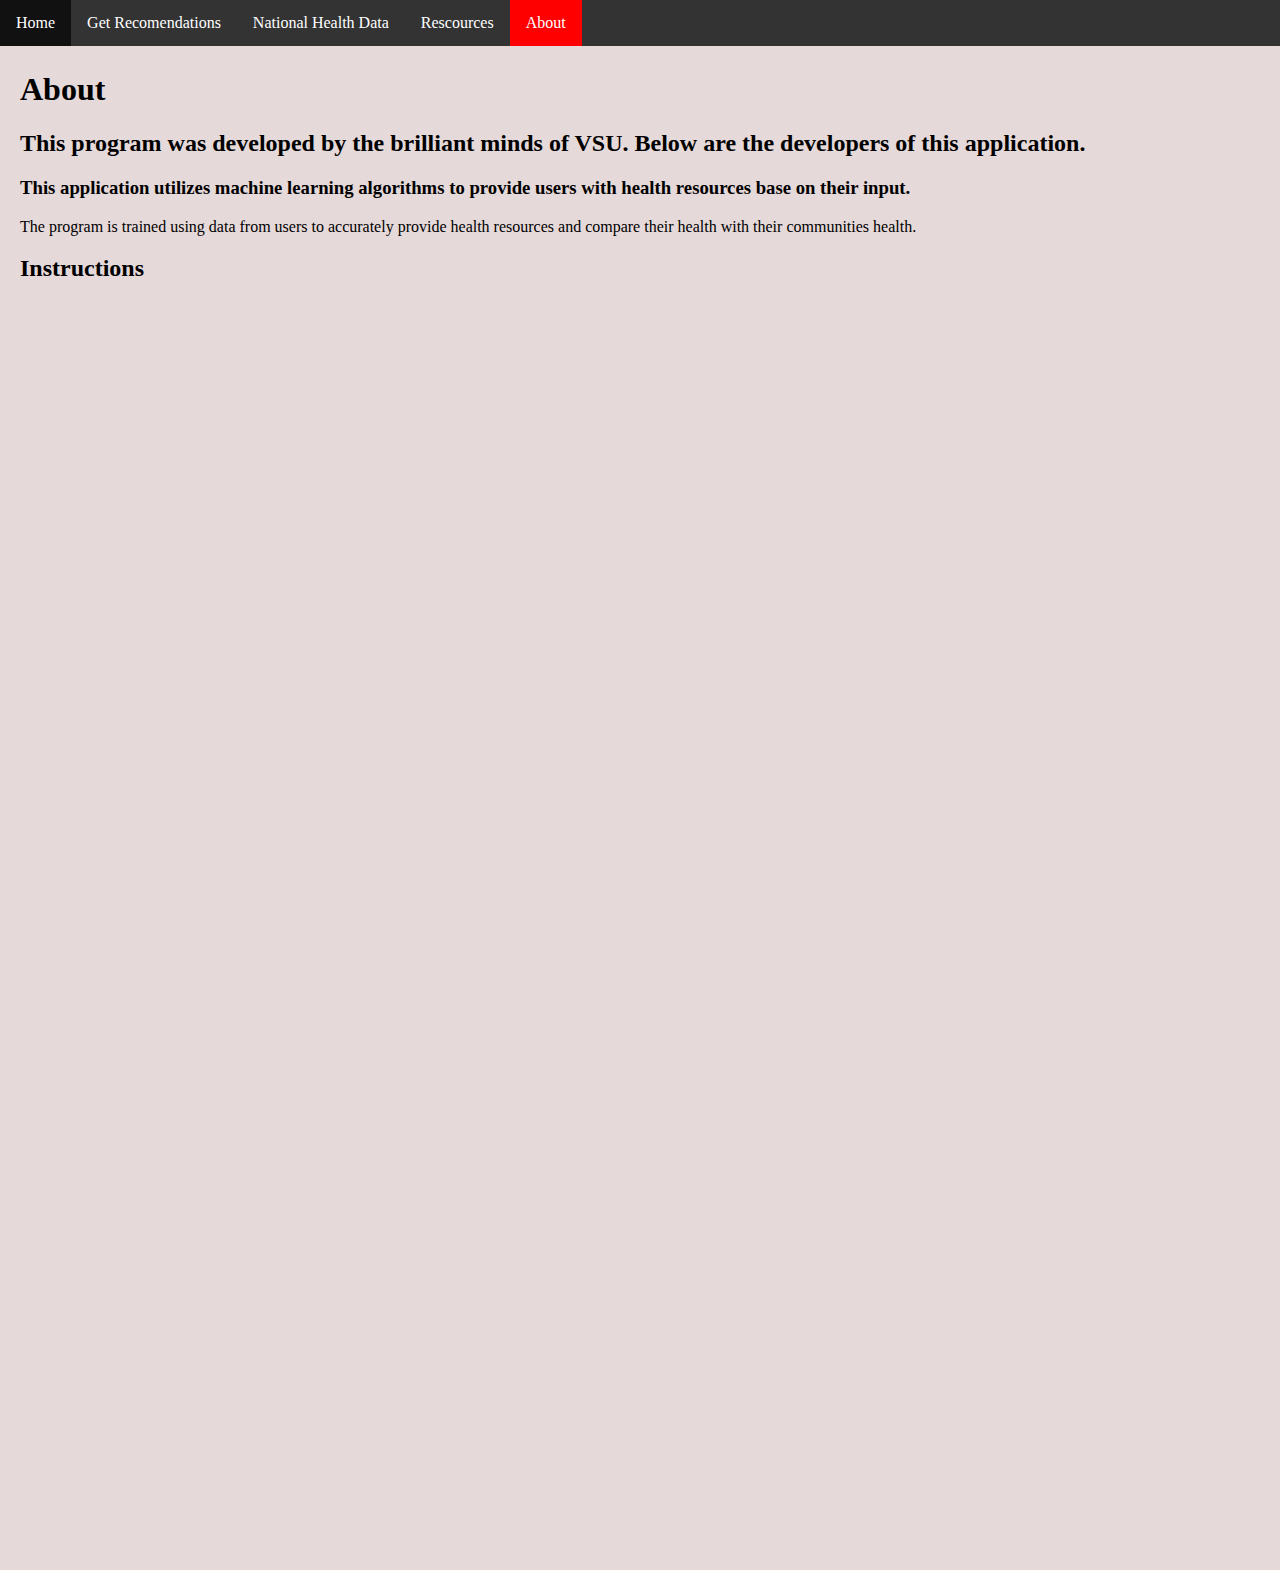
==== html_pages/about.html @ 63d5c59a "u" ====
<!DOCTYPE html>
<html>

<head>
    <title>VSU Healthcare Tracker</title>
    <script src="../js/Manager.js"></script>
    <link rel="stylesheet" type="text/css" href="../css/about.css">
</head>
<bodybody style="background-color:rgb(230, 217, 217)">
    <ul>
        <li><a href="../index.html">Home</a></li>
        <li><a href="input.html">Get Recomendations</a></li>
        <li><a href="healthdata.html">National Health Data</a></li>
        <li><a href="resources.html">Rescources</a></li>
        <li><a class="active" href="about.html">About</a></li>
      </ul>

      <div style="padding:20px;margin-top:30px;background-color:rgb(230, 217, 217);height:1500px;">
        <h1>About</h1>
        <h2>This program was developed by the brilliant minds of VSU. Below are the developers
          of this application. </h2>



        <h3>This application utilizes machine learning algorithms to provide users with
           health resources base on their input.
           </h3>

          <p>The program is trained using data from users to accurately provide health resources
            and compare their health with their communities health.  </p>
      
            <h2>Instructions</h2>
        <p></p>
      </div>
</body>
</html>
---- css/about.css ----
body {margin:0;}
        
ul {
  list-style-type: none;
  margin: 0;
  padding: 0;
  overflow: hidden;
  background-color: #333;
  position: fixed;
  top: 0;
  width: 100%;
}

li {
  float: left;
}

li a {
  display: block;
  color: white;
  text-align: center;
  padding: 14px 16px;
  text-decoration: none;
}

li a:hover:not(.active) {
  background-color: #111;
}

.active {
  background-color: red;
}
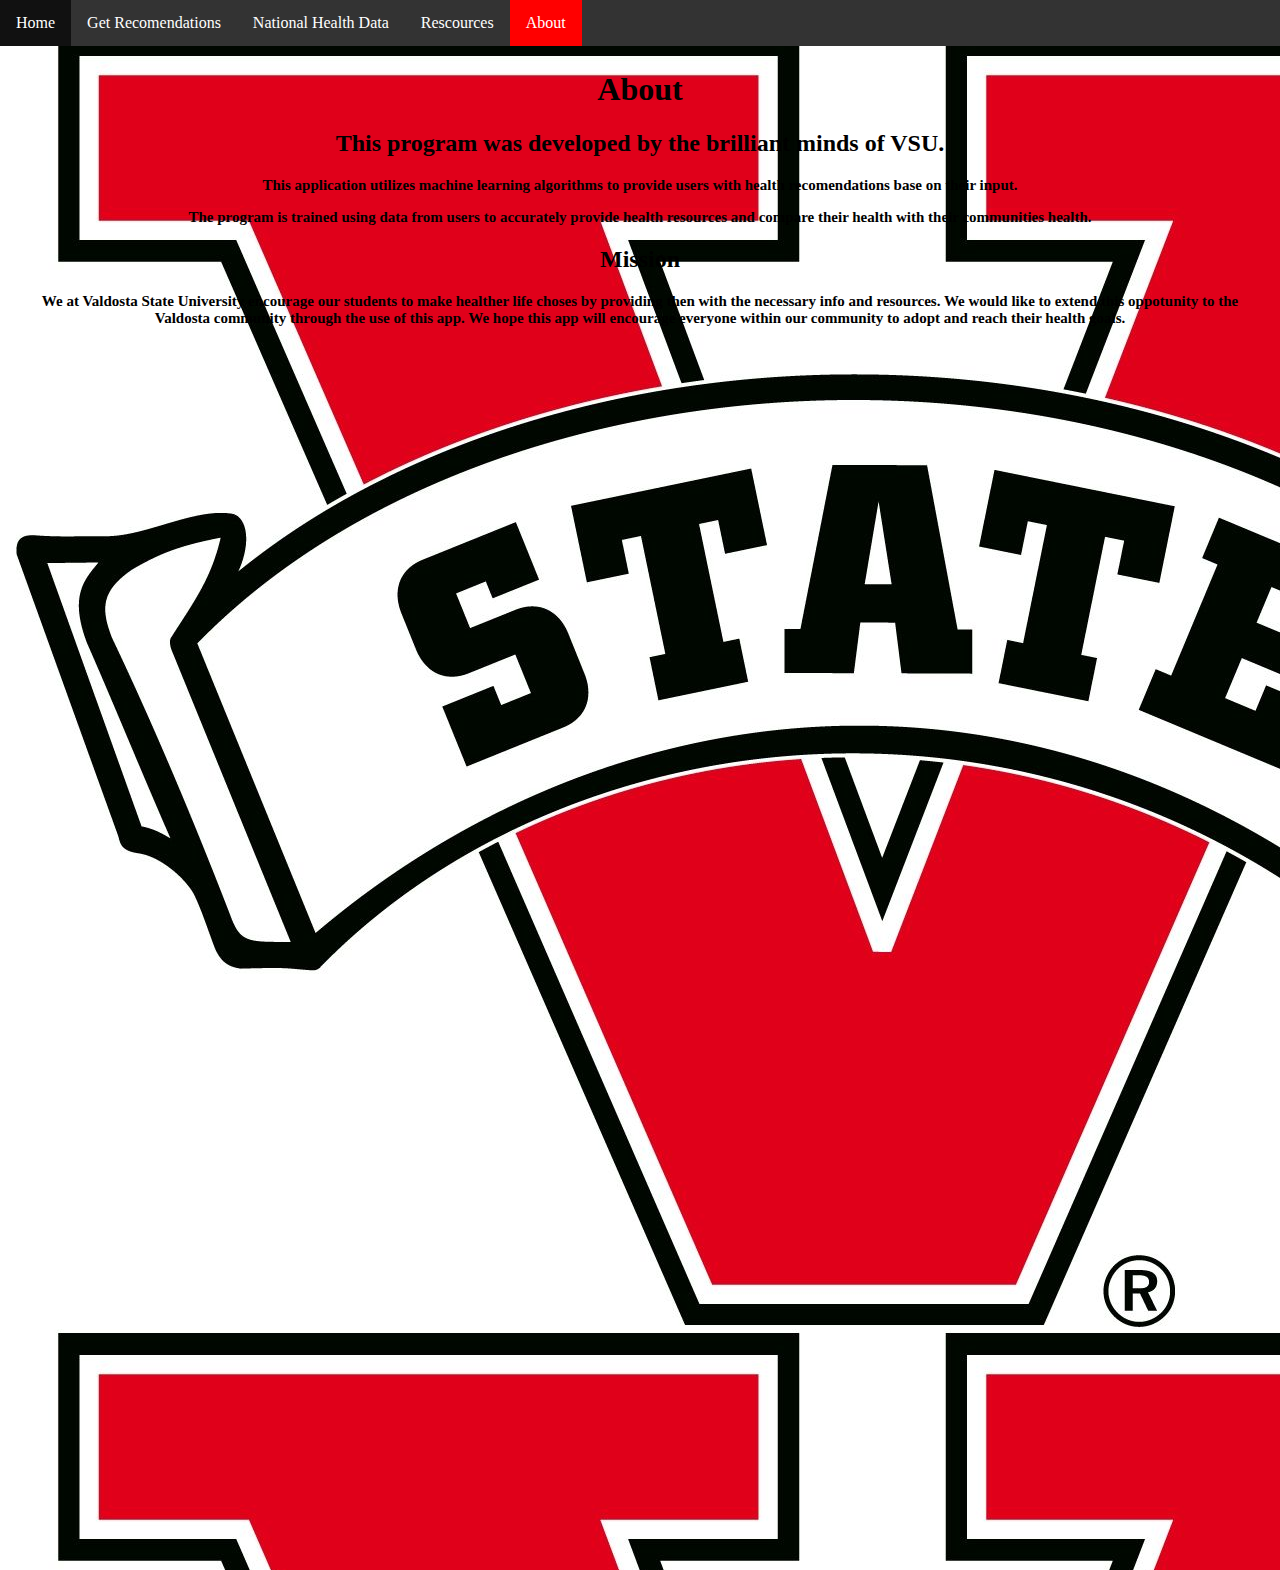
==== commit 67830a55: "hijjh" ====
--- a/html_pages/about.html
+++ b/html_pages/about.html
@@ -3,10 +3,11 @@
 
 <head>
     <title>VSU Healthcare Tracker</title>
-    <script src="../js/Manager.js"></script>
+    <script src="./js/Manager.js"></script>
     <link rel="stylesheet" type="text/css" href="../css/about.css">
 </head>
-<bodybody style="background-color:rgb(230, 217, 217)">
+
+<body >
     <ul>
         <li><a href="../index.html">Home</a></li>
         <li><a href="input.html">Get Recomendations</a></li>
@@ -17,19 +18,23 @@
 
       <div style="padding:20px;margin-top:30px;background-color:rgb(230, 217, 217);height:1500px;">
         <h1>About</h1>
-        <h2>This program was developed by the brilliant minds of VSU. Below are the developers
-          of this application. </h2>
-
-
-
-        <h3>This application utilizes machine learning algorithms to provide users with
-           health resources base on their input.
-           </h3>
-
+        <h2>This program was developed by the brilliant minds of VSU. </h2>
+          
+        <p>This application utilizes machine learning algorithms to provide users with
+           health recomendations base on their input.
+        </p>
+        
           <p>The program is trained using data from users to accurately provide health resources
             and compare their health with their communities health.  </p>
+
+          <h2>Mission</h2>
+
+          <p>We at Valdosta State University encourage our students to make healther life choses by providing 
+            then with the necessary info and resources. We would like to extend this oppotunity to the 
+          Valdosta community through the use of this app. We hope this app will encourage everyone within
+        our community to adopt and reach their health goals.    </p>
       
-            <h2>Instructions</h2>
+            <h2></h2>
         <p></p>
       </div>
 </body>
--- a/css/about.css
+++ b/css/about.css
@@ -1,4 +1,17 @@
-body {margin:0;}
+body {
+  margin:0;
+}
+
+div{
+  background-image: url('../assets/vsu_logo.jpg');
+  text-align: center;
+
+}
+
+p{
+  font-size: 15px;
+  font-weight: 600;
+}
         
 ul {
   list-style-type: none;
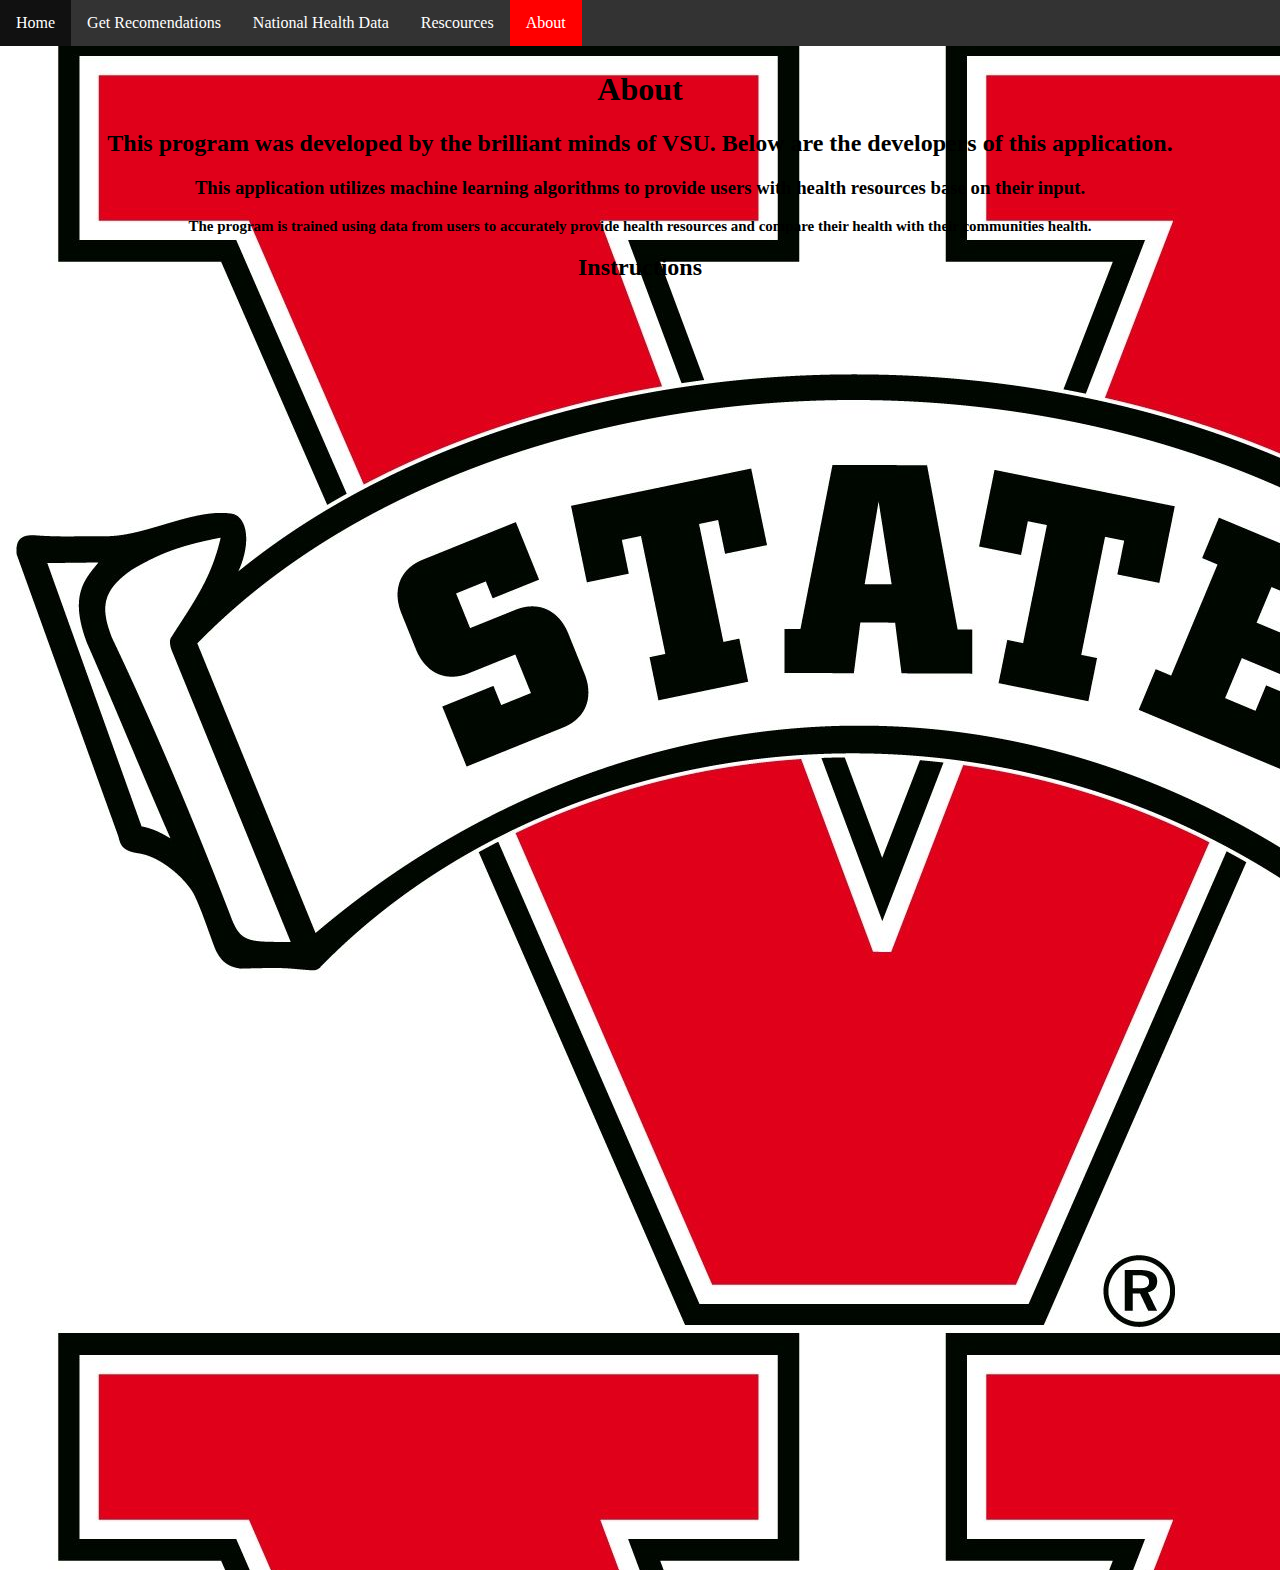
==== commit d3353f2f: "Merge branch 'test' of https://github.com/merritthancock/Azalea-Health-Hackathon into test" ====
--- a/html_pages/about.html
+++ b/html_pages/about.html
@@ -3,11 +3,10 @@
 
 <head>
     <title>VSU Healthcare Tracker</title>
-    <script src="./js/Manager.js"></script>
+    <script src="../js/Manager.js"></script>
     <link rel="stylesheet" type="text/css" href="../css/about.css">
 </head>
-
-<body >
+<bodybody style="background-color:rgb(230, 217, 217)">
     <ul>
         <li><a href="../index.html">Home</a></li>
         <li><a href="input.html">Get Recomendations</a></li>
@@ -18,23 +17,19 @@
 
       <div style="padding:20px;margin-top:30px;background-color:rgb(230, 217, 217);height:1500px;">
         <h1>About</h1>
-        <h2>This program was developed by the brilliant minds of VSU. </h2>
-          
-        <p>This application utilizes machine learning algorithms to provide users with
-           health recomendations base on their input.
-        </p>
-        
+        <h2>This program was developed by the brilliant minds of VSU. Below are the developers
+          of this application. </h2>
+
+
+
+        <h3>This application utilizes machine learning algorithms to provide users with
+           health resources base on their input.
+           </h3>
+
           <p>The program is trained using data from users to accurately provide health resources
             and compare their health with their communities health.  </p>
-
-          <h2>Mission</h2>
-
-          <p>We at Valdosta State University encourage our students to make healther life choses by providing 
-            then with the necessary info and resources. We would like to extend this oppotunity to the 
-          Valdosta community through the use of this app. We hope this app will encourage everyone within
-        our community to adopt and reach their health goals.    </p>
       
-            <h2></h2>
+            <h2>Instructions</h2>
         <p></p>
       </div>
 </body>
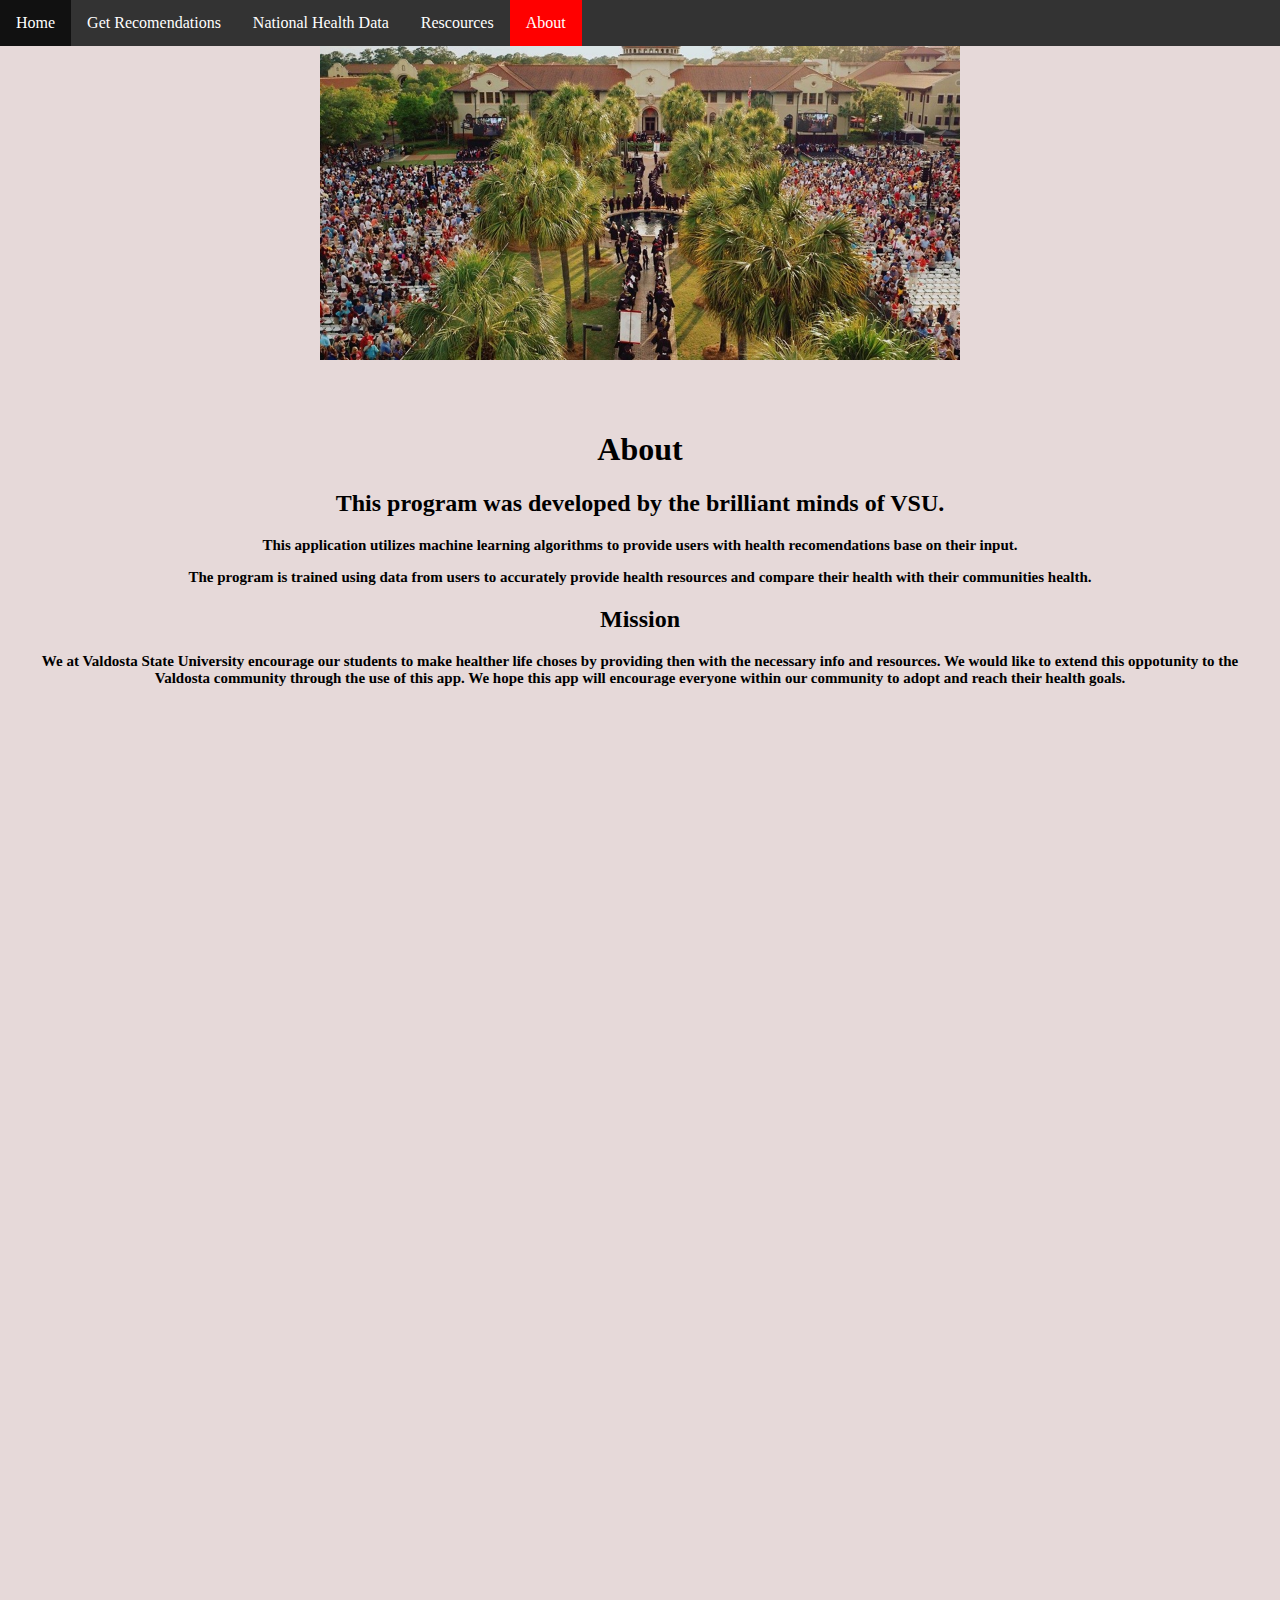
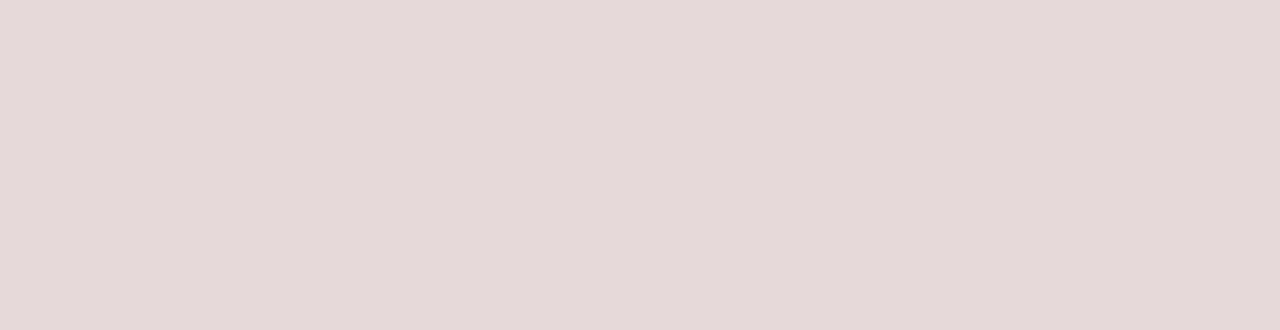
==== commit 6d99c9ce: "thea" ====
--- a/html_pages/about.html
+++ b/html_pages/about.html
@@ -6,7 +6,8 @@
     <script src="../js/Manager.js"></script>
     <link rel="stylesheet" type="text/css" href="../css/about.css">
 </head>
-<bodybody style="background-color:rgb(230, 217, 217)">
+
+<body style="background-color:rgb(230, 217, 217)">
     <ul>
         <li><a href="../index.html">Home</a></li>
         <li><a href="input.html">Get Recomendations</a></li>
@@ -15,21 +16,27 @@
         <li><a class="active" href="about.html">About</a></li>
       </ul>
 
+      <img src="../assets/vsu.jpg" >
+
       <div style="padding:20px;margin-top:30px;background-color:rgb(230, 217, 217);height:1500px;">
         <h1>About</h1>
-        <h2>This program was developed by the brilliant minds of VSU. Below are the developers
-          of this application. </h2>
-
-
-
-        <h3>This application utilizes machine learning algorithms to provide users with
-           health resources base on their input.
-           </h3>
-
+        <h2>This program was developed by the brilliant minds of VSU. </h2>
+          
+        <p>This application utilizes machine learning algorithms to provide users with
+           health recomendations base on their input.
+        </p>
+        
           <p>The program is trained using data from users to accurately provide health resources
             and compare their health with their communities health.  </p>
+
+          <h2>Mission</h2>
+
+          <p>We at Valdosta State University encourage our students to make healther life choses by providing 
+            then with the necessary info and resources. We would like to extend this oppotunity to the 
+          Valdosta community through the use of this app. We hope this app will encourage everyone within
+        our community to adopt and reach their health goals.    </p>
       
-            <h2>Instructions</h2>
+            <h2></h2>
         <p></p>
       </div>
 </body>
--- a/css/about.css
+++ b/css/about.css
@@ -2,9 +2,18 @@
   margin:0;
 }
 
+img{
+  display: block;
+  margin-left: auto;
+  margin-right: auto;
+  width: 50%;
+}
+
 div{
-  background-image: url('../assets/vsu_logo.jpg');
+  
   text-align: center;
+  background-repeat: no-repeat;
+  background-position: center;
 
 }
 
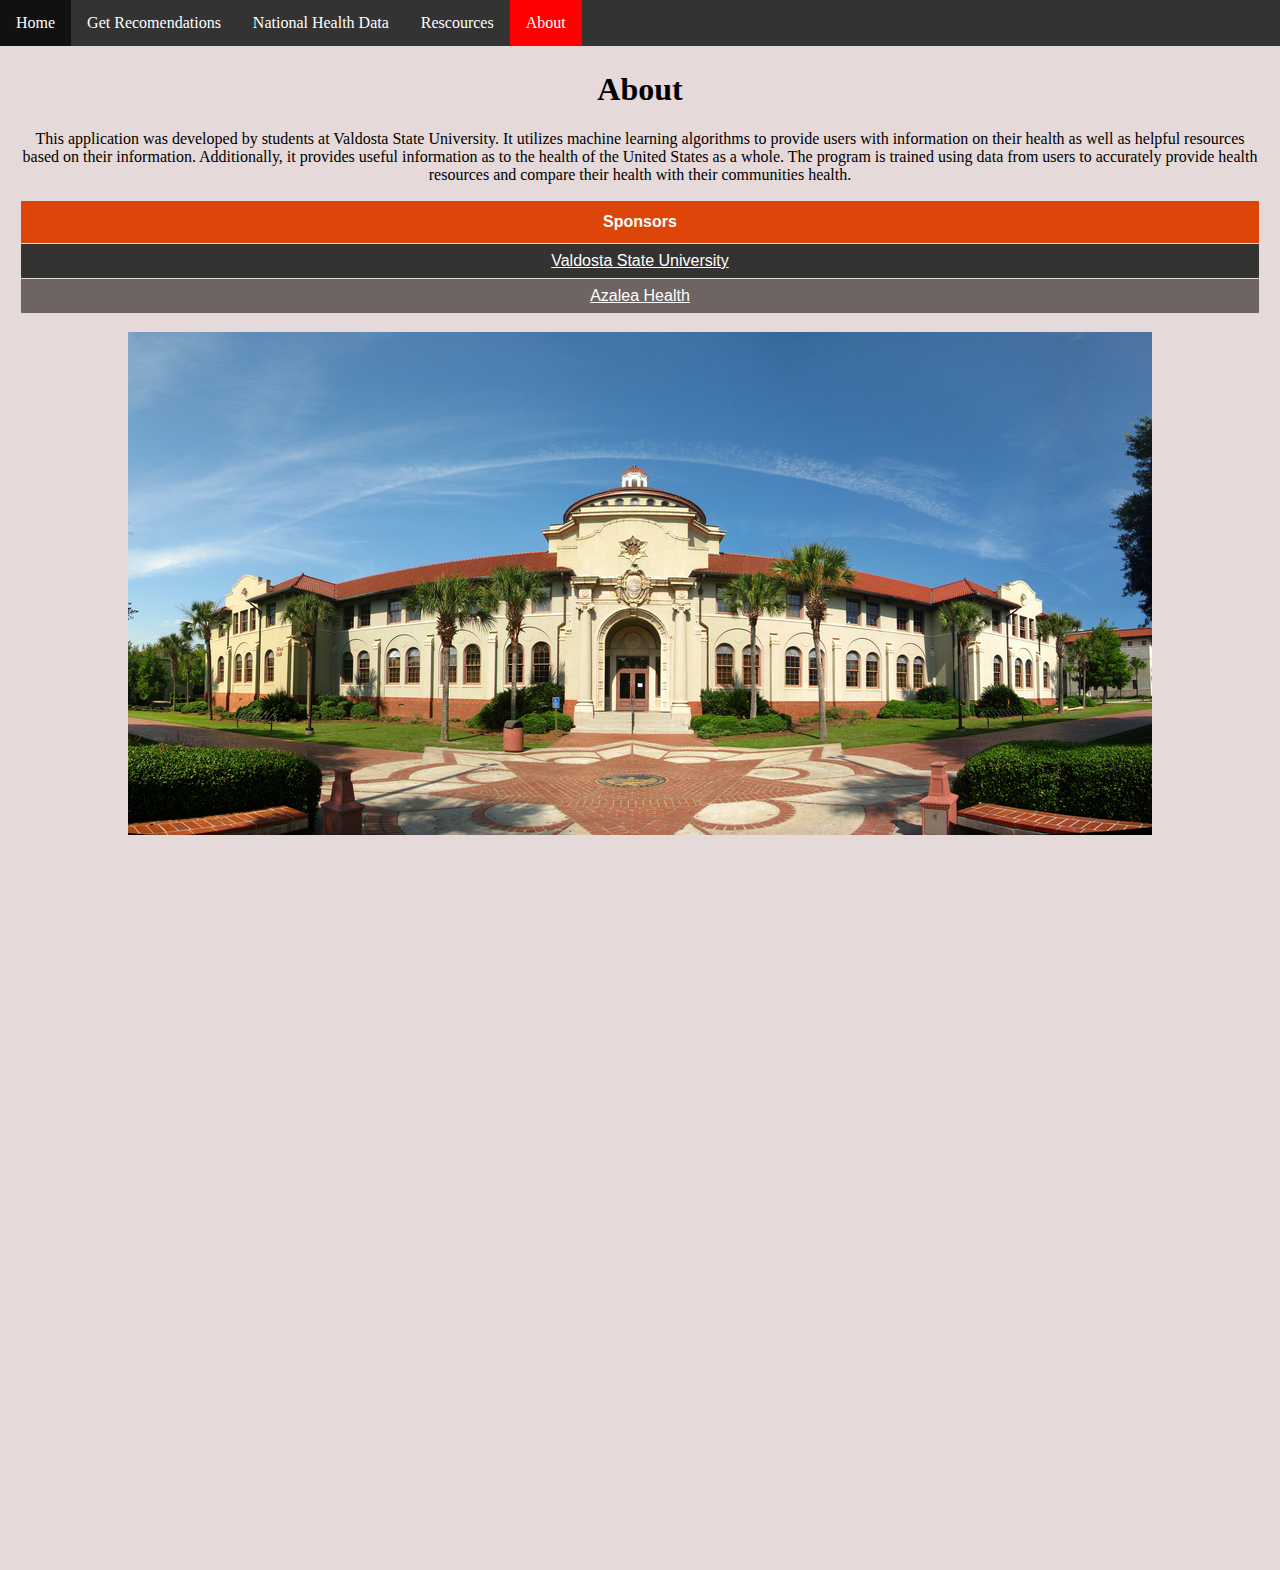
==== commit d3fd2ae3: "yah" ====
--- a/html_pages/about.html
+++ b/html_pages/about.html
@@ -6,7 +6,6 @@
     <script src="../js/Manager.js"></script>
     <link rel="stylesheet" type="text/css" href="../css/about.css">
 </head>
-
 <body style="background-color:rgb(230, 217, 217)">
     <ul>
         <li><a href="../index.html">Home</a></li>
@@ -16,28 +15,30 @@
         <li><a class="active" href="about.html">About</a></li>
       </ul>
 
-      <img src="../assets/vsu.jpg" >
+      <div style="padding:20px;margin-top:30px;background-color:rgb(230, 217, 217);height:1500px; text-align: center;">
+        <h1>About</h1>
+        <p>This application was developed by students at Valdosta State University. It utilizes machine learning algorithms to provide users with
+           information on their health as well as helpful resources based on their information. Additionally, it provides useful information as to the health of the United States as a whole.
+          
 
-      <div style="padding:20px;margin-top:30px;background-color:rgb(230, 217, 217);height:1500px;">
-        <h1>About</h1>
-        <h2>This program was developed by the brilliant minds of VSU. </h2>
-          
-        <p>This application utilizes machine learning algorithms to provide users with
-           health recomendations base on their input.
-        </p>
-        
-          <p>The program is trained using data from users to accurately provide health resources
+          The program is trained using data from users to accurately provide health resources
             and compare their health with their communities health.  </p>
 
-          <h2>Mission</h2>
 
-          <p>We at Valdosta State University encourage our students to make healther life choses by providing 
-            then with the necessary info and resources. We would like to extend this oppotunity to the 
-          Valdosta community through the use of this app. We hope this app will encourage everyone within
-        our community to adopt and reach their health goals.    </p>
-      
-            <h2></h2>
-        <p></p>
+
+        <table id="links">
+          <tr>
+            <th style="text-align: center;">Sponsors</th>
+          </tr>
+          <tr>
+            <td><a href="https://www.valdosta.edu/" style="color:rgb(255, 254, 254)">Valdosta State University</a></th>
+          </tr>
+          <tr>
+            <td><a href="https://www.azaleahealth.com/" style="color:rgb(255, 254, 254)">Azalea Health</a></td>
+          </tr>
+            </table>
+            <br>
+          <img src="../assets/front.jpg" alt="front">
       </div>
 </body>
 </html>
--- a/css/about.css
+++ b/css/about.css
@@ -1,26 +1,4 @@
-body {
-  margin:0;
-}
-
-img{
-  display: block;
-  margin-left: auto;
-  margin-right: auto;
-  width: 50%;
-}
-
-div{
-  
-  text-align: center;
-  background-repeat: no-repeat;
-  background-position: center;
-
-}
-
-p{
-  font-size: 15px;
-  font-weight: 600;
-}
+body {margin:0;}
         
 ul {
   list-style-type: none;
@@ -51,4 +29,29 @@
 
 .active {
   background-color: red;
+}
+
+
+#links {
+  font-family: "Trebuchet MS", Arial, Helvetica, sans-serif;
+  border-collapse: collapse;
+  width: 100%;
+}
+
+#links td, #links th {
+  border: 1px solid #ddd;
+  padding: 8px;
+}
+
+#links tr:nth-child(even){background-color: #353232;}
+#links tr:nth-child(odd){background-color: #6e6464;}
+
+#links tr:hover {background-color: rgb(66, 61, 61);}
+
+#links th {
+  padding-top: 12px;
+  padding-bottom: 12px;
+  text-align: left;
+  background-color: rgb(221, 69, 9);
+  color: white;
 }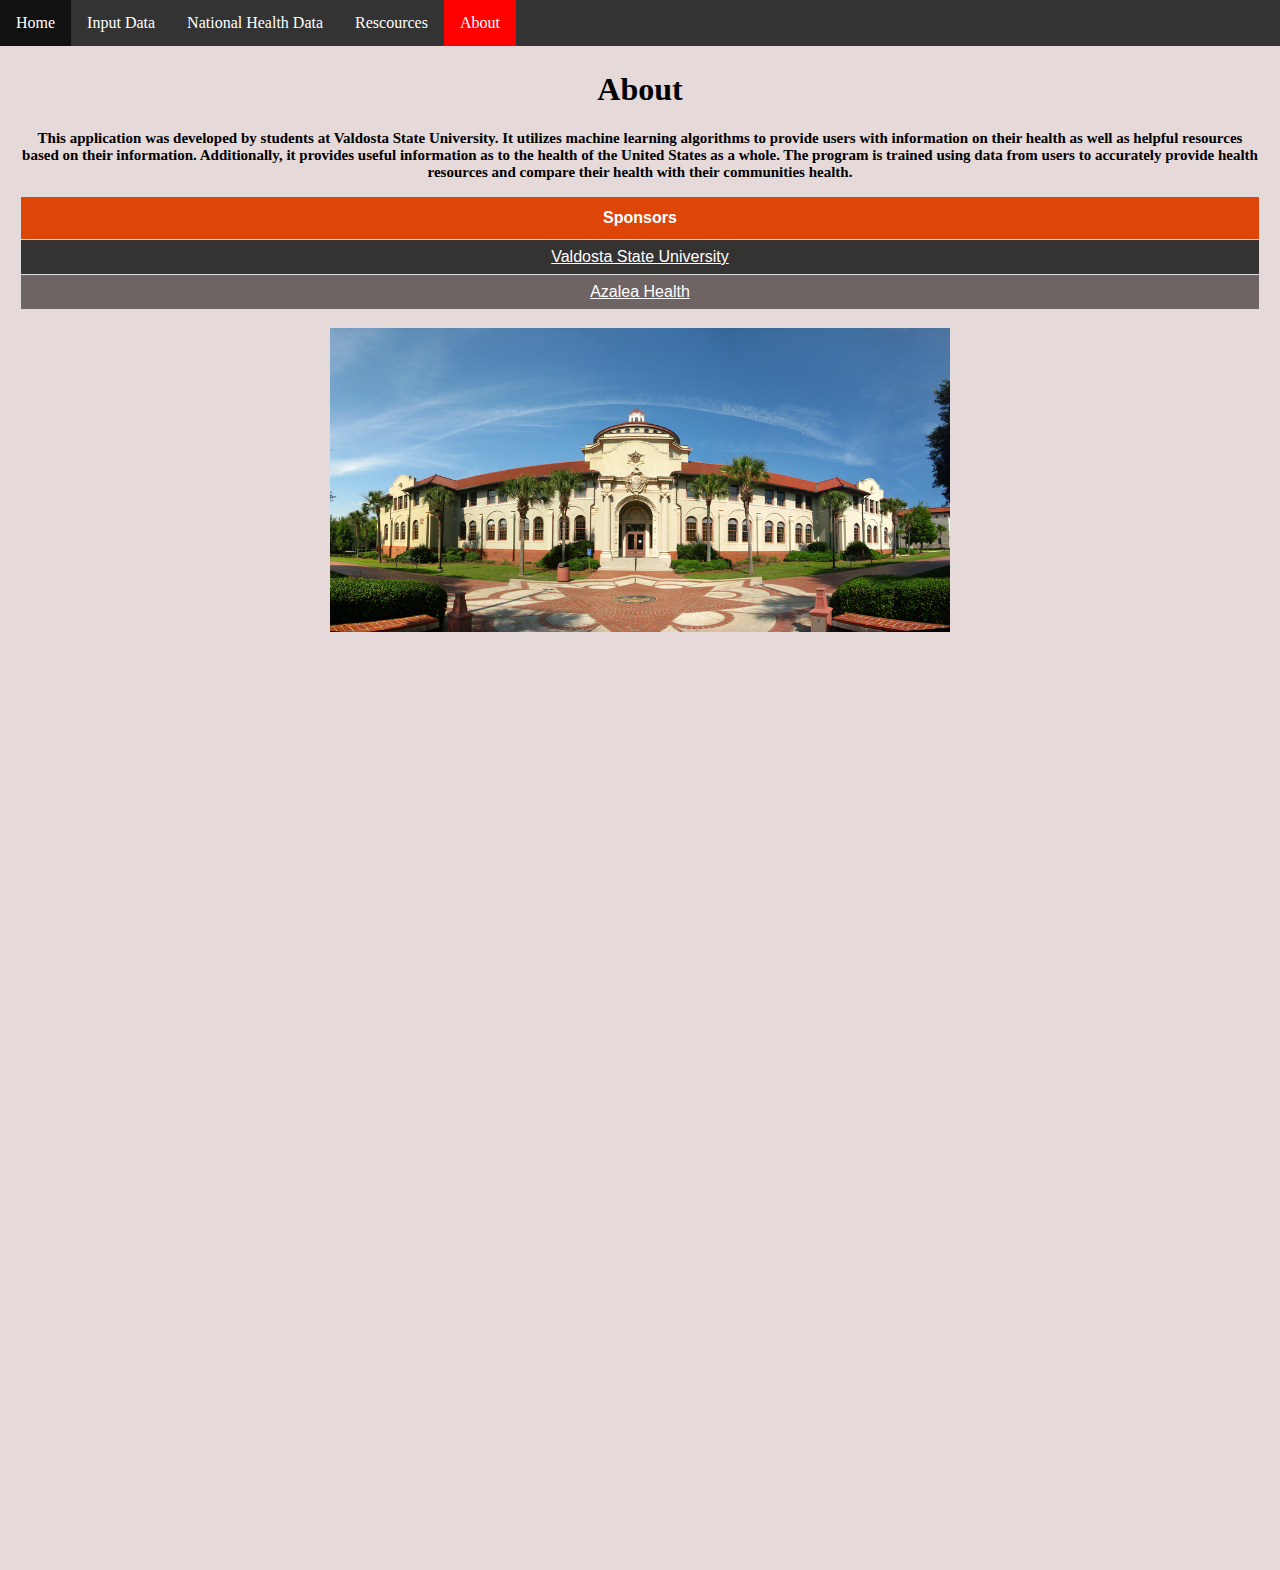
==== commit 6fac4340: "done" ====
--- a/html_pages/about.html
+++ b/html_pages/about.html
@@ -9,7 +9,7 @@
 <body style="background-color:rgb(230, 217, 217)">
     <ul>
         <li><a href="../index.html">Home</a></li>
-        <li><a href="input.html">Get Recomendations</a></li>
+        <li><a href="input.html">Input Data</a></li>
         <li><a href="healthdata.html">National Health Data</a></li>
         <li><a href="resources.html">Rescources</a></li>
         <li><a class="active" href="about.html">About</a></li>
--- a/css/about.css
+++ b/css/about.css
@@ -1,4 +1,26 @@
-body {margin:0;}
+body {
+  margin:0;
+}
+
+img{
+  display: block;
+  margin-left: auto;
+  margin-right: auto;
+  width: 50%;
+}
+
+div{
+  
+  text-align: center;
+  background-repeat: no-repeat;
+  background-position: center;
+
+}
+
+p{
+  font-size: 15px;
+  font-weight: 600;
+}
         
 ul {
   list-style-type: none;
